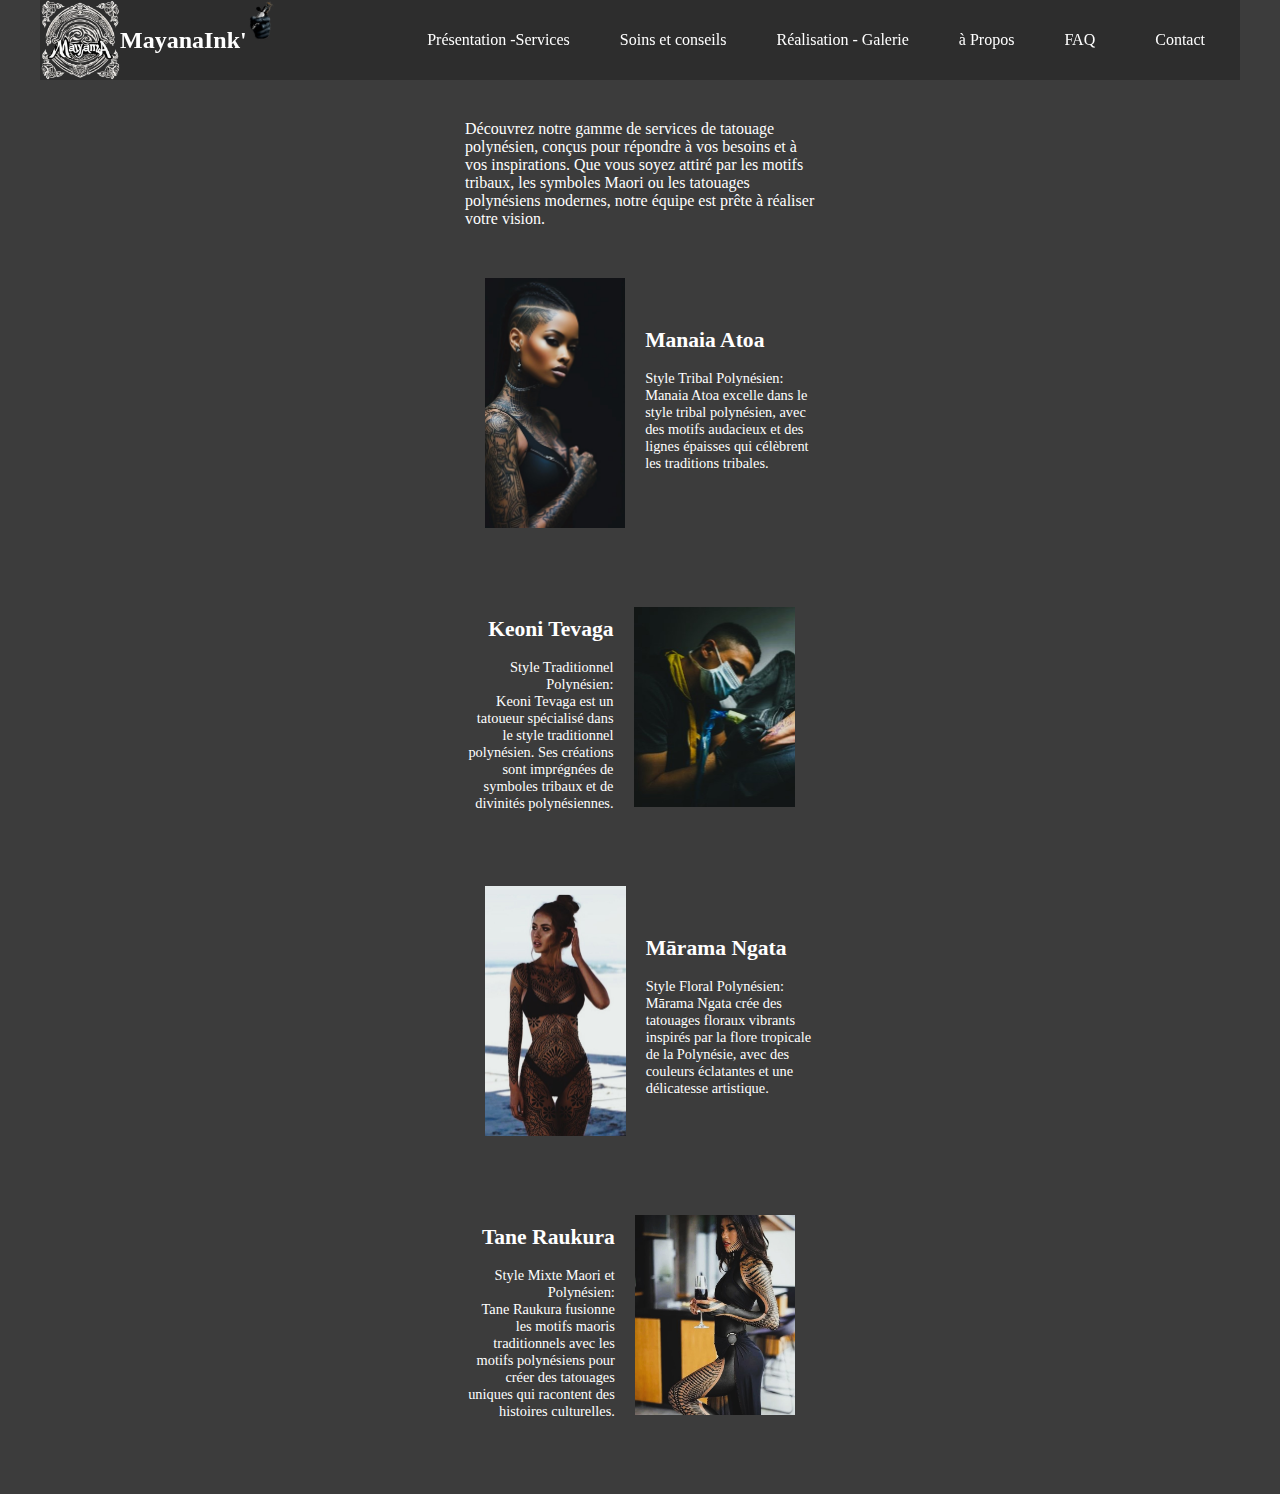
==== page1.html @ 4a6fe7b3 "commit10" ====
<!DOCTYPE html>
<html lang="en">

<head>
    <meta charset="UTF-8">
    <meta name="viewport" content="width=device-width, initial-scale=1.0">
    <link rel="stylesheet" href="./assets/css/style.css">
    <title>Services</title>
</head>

<body>
    <header>
        <div class="head-top flex limit-size">

            <figure class="flex">
                <a href="./Accueil.html"><img src="./assets/img/logo_tat1.png" alt="logo" height="80px"></a>
                <h2>MayanaInk'</h2>
                <img class=flip src="./assets/img/hand12.png" alt="hand logo" height="50px">
            </figure>

            <nav class="mainMenu">
                <ul>
                    <li><a href="./page1.html">Présentation -Services</a></li>
                    <li><a href="">Soins et conseils</a></li>
                    <li><a href="">Réalisation - Galerie</a></li>
                    <li><a href="">à Propos</a></li>
                    <li><a href="">FAQ</a></li>
                    <li class="boutton"><a href="">Contact</a></li>
                </ul>
            </nav>

            <div id="burger">
                <img src="./assets/img/burger.png" alt="logo burger">
            </div>

        </div>
    </header>

    <main class="limit-size">
        <p class="limitCont">
            Découvrez notre gamme de services de tatouage polynésien, conçus pour répondre à vos besoins et à vos
            inspirations. Que vous soyez attiré par les motifs tribaux, les symboles Maori ou les tatouages polynésiens
            modernes, notre équipe est prête à réaliser votre vision.
        </p>
        <div id="grid">
            <div id="atoa" class="flex limitCont">
                <figure><img src="./assets/img/manaia.jpg" alt="Manaia" height="250px"></figure>
                <div class="text left">
                    <h2>Manaia Atoa</h2>
                    <br>
                    <p>
                        Style Tribal Polynésien: <br>
                        Manaia Atoa excelle dans le style tribal polynésien, avec des motifs
                        audacieux et des lignes épaisses qui célèbrent les traditions tribales.
                    </p>
                </div>
            </div>


            <div id="tevaga" class="flex limitCont">
                <div class="text right">

                    <h2>Keoni Tevaga </h2>
                    <br>
                    <p>
                        Style Traditionnel Polynésien: <br>
                        Keoni Tevaga est un tatoueur spécialisé dans le style
                        traditionnel
                        polynésien. Ses créations sont imprégnées de symboles tribaux et de divinités polynésiennes.
                    </p>
                </div>
                <figure><img src="./assets/img/tevaga.jpg" alt="Tevaga" height="200px"></figure>

            </div>

            <div id="marama" class="flex limitCont">
                <figure><img src="./assets/img/marama.jpg" alt="Marama" height="250px"></figure>
                <div class="text left">
                    <h2>Mārama Ngata </h2>
                    <br>
                    <p>
                        Style Floral Polynésien: <br>
                        Mārama Ngata crée des tatouages floraux vibrants inspirés par la flore
                        tropicale de la Polynésie, avec des couleurs éclatantes et une délicatesse artistique.
                    </p>
                </div>
            </div>

            <div id="tane" class="flex limitCont">
                <div class="text right">
                    <h2>Tane Raukura</h2>
                    <br>
                    <p>
                        Style Mixte Maori et Polynésien: <br>
                        Tane Raukura fusionne les motifs maoris traditionnels avec les
                        motifs polynésiens pour créer des tatouages uniques qui racontent des histoires culturelles.
                    </p>
                </div>
                <figure><img src="./assets/img/tane.jpg" alt="Tane" height="200px"></figure>

            </div>
        </div>


    </main>


</body>

</html>
---- assets/css/style.css ----
* {
  margin: 0;
  padding: 0;
  list-style-type: none;
  text-decoration: none;
  color: white;
  @font-face {
    font-family: "korean_calligraphy";
    src: local(korean_calligraphy)
      url(../assets/font/korean_calligraphy/Korean_Calligraphy.ttf)
      format(truetype);
  }
}

h1 {
  font-size: rem;
}
body {
  background-color: #3c3c3c;
}

.flex {
  display: flex;
}

.limitCont {
    max-width: 350px;
width: 100%;
margin: 0 auto;
}

.limit-size {
  max-width: 1200px;
  width: 100%;
  margin: 0 auto;
}

.head-top > figure {
  line-height: 80px;
  .flip {
    transform: scaleX(-1);
    rotate: 30deg;
    margin-left: -20px;
    margin-top: -5px;
  }
}

header {
  backdrop-filter: blur(50px);
  width: 100%;
}

.head-top {
    
  height: 80px;
  left: 50%;
  transform: translateX(-50%);
    position: fixed;
    top : 0;
    width: 100%;
  background-color: rgba(30, 30, 30, 0.5);
  justify-content: space-between;
  z-index: 10000;
  backdrop-filter: blur(5px);
}

nav.mainMenu > ul {
  display: flex;
  height: 80px;
  line-height: 80px;
}

nav.mainMenu > ul > li a {
  margin: 0 5px;
  padding: 20px 20px;
}

nav.mainMenu li.boutton > a {
  padding: 10px 30px;
  border-radius: 25px;
  margin-top: 20px;
  height: 40px;
  line-height: 40px;
  font-family: ;
}

@media screen and (max-width: 1000px) {
  .mainMenu > ul > li > a {
    padding: 0 5px;
  }
}

#burger {
  display: none;
}

#burger img {
  height: 40px;
  margin-top: 20px;
  margin-right: 40px;
}

@media screen and (max-width: 1100px) {
  .mainMenu {
    display: none;
  }

  #burger {
    display: block;
  }

  div#banniere {
    background-size: 100%;
    h1{
    font-size:2rem;
top: ; }
  }
}

div#banniere {
    position: relative;
  text-align: center;
  background: url(../img/hand2.jpg) no-repeat top center;
  background-size: contain;
  margin: 0 auto;
  height: 250px;
  transition: all;
  h1{position: absolute;
    top: 50%;
    left: 50%;
    text-align: center;
    transform: translate(-50%, -50%);
    text-align: center;
    font-size: 3rem;
    color: white;
    z-index: 500;
  }
}

div#bienvenu {
    margin: 0 auto;
    text-align: center;
    h3{padding: 30px 0 20px;
        font-size: 1.5rem;
    }
    p{
        font-size: 0.9rem;
    padding-bottom: 20px;
}

    a{padding-bottom: 20px;}
}

.equipe {
    size: 100%;
}

#call {
    p {
        padding-left: 50px; 
    padding-top: 50px; 
margin-bottom: 100px;  }
}

#maya{
    margin-top: 50px;
    p{
        text-align: left;
        margin: 30px 15px;
    }
}

main {
    padding-top: 120px;
}

#grid {
    font-size: 0.9rem;
    padding-top: 50px;
    figure {margin: 0 20px 75px 20px; }
}

.text {margin: 10px 0;}
.right {text-align: right;}
.left {text-align: left;
margin-top: 50px;}

.client img {
    display: block;
}
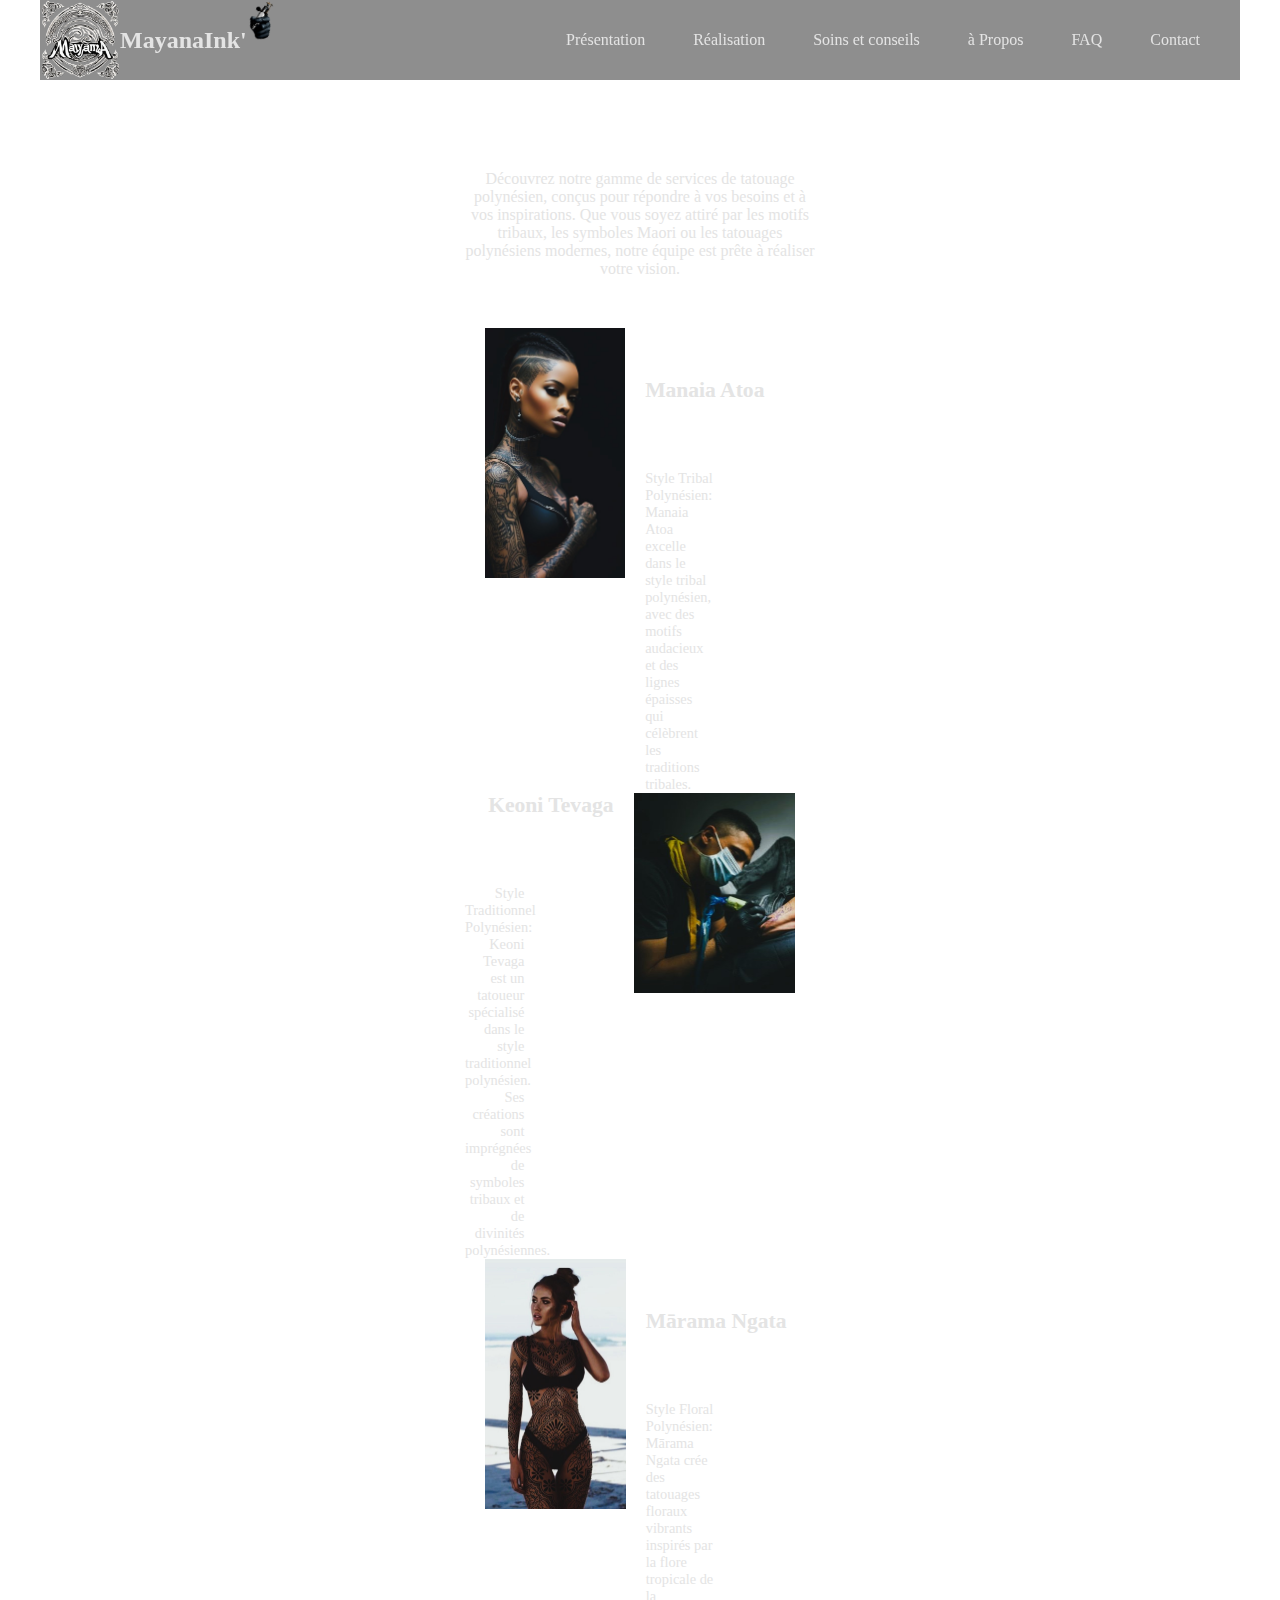
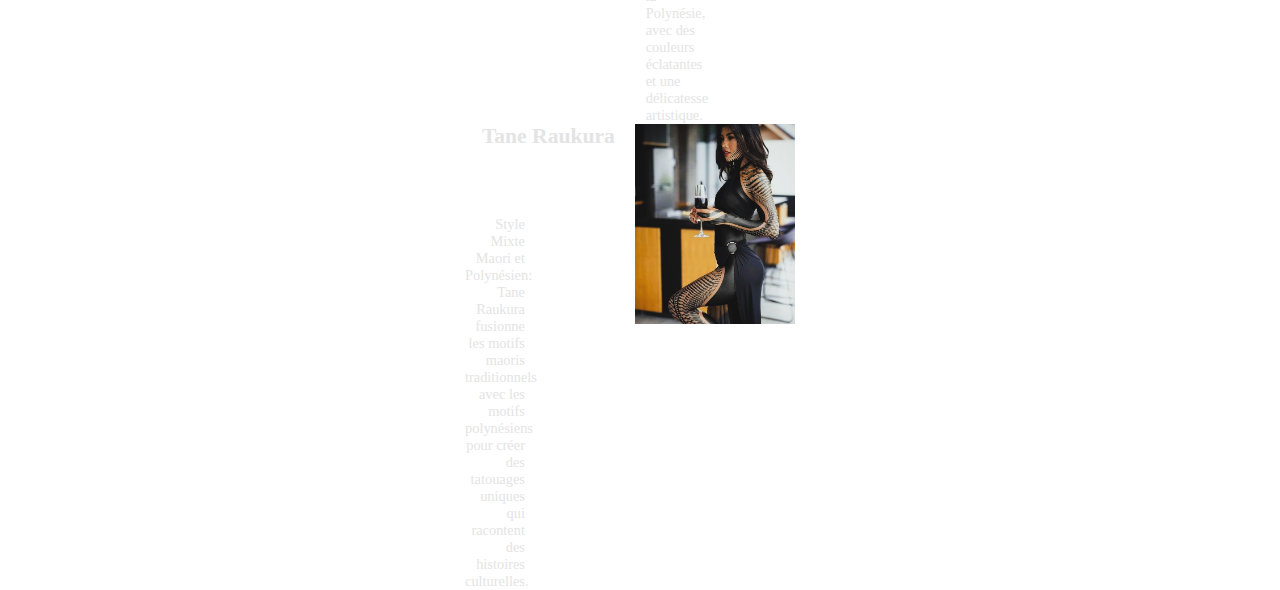
==== commit cae3db07: "commit11" ====
--- a/page1.html
+++ b/page1.html
@@ -4,13 +4,15 @@
 <head>
     <meta charset="UTF-8">
     <meta name="viewport" content="width=device-width, initial-scale=1.0">
+    <script src="./assets/js/main.js"></script>
+
     <link rel="stylesheet" href="./assets/css/style.css">
     <title>Services</title>
 </head>
 
 <body>
     <header>
-        <div class="head-top flex limit-size">
+        <nav class="head-top flex limit-size">
 
             <figure class="flex">
                 <a href="./Accueil.html"><img src="./assets/img/logo_tat1.png" alt="logo" height="80px"></a>
@@ -18,25 +20,25 @@
                 <img class=flip src="./assets/img/hand12.png" alt="hand logo" height="50px">
             </figure>
 
-            <nav class="mainMenu">
-                <ul>
-                    <li><a href="./page1.html">Présentation -Services</a></li>
-                    <li><a href="">Soins et conseils</a></li>
-                    <li><a href="">Réalisation - Galerie</a></li>
-                    <li><a href="">à Propos</a></li>
-                    <li><a href="">FAQ</a></li>
-                    <li class="boutton"><a href="">Contact</a></li>
-                </ul>
-            </nav>
+            <ul class="menu flex">
+                <li><a href="./page1.html">Présentation</a></li>
+                <li><a href="./page2.html">Réalisation</a></li>
+                <li><a href="./page3.html">Soins et conseils</a></li>
+                <li><a href="./page4.html">à Propos</a></li>
+                <li><a href="./page5.html">FAQ</a></li>
+                <li class="boutton"><a href="./page6.html">Contact</a></li>
+            </ul>
 
-            <div id="burger">
-                <img src="./assets/img/burger.png" alt="logo burger">
-            </div>
+            <button class="btn" id="btn">
+                
+            </button>
 
-        </div>
+        </nav>
+        <script src="./assets/js/tattoo.js" defer></script>
+
     </header>
 
-    <main class="limit-size">
+    <main class="limit-size equipe">
         <p class="limitCont">
             Découvrez notre gamme de services de tatouage polynésien, conçus pour répondre à vos besoins et à vos
             inspirations. Que vous soyez attiré par les motifs tribaux, les symboles Maori ou les tatouages polynésiens
--- a/assets/css/style.css
+++ b/assets/css/style.css
@@ -3,30 +3,37 @@
   padding: 0;
   list-style-type: none;
   text-decoration: none;
-  color: white;
+  color: rgb(228, 228, 228);
+
   @font-face {
     font-family: "korean_calligraphy";
-    src: local(korean_calligraphy)
-      url(../assets/font/korean_calligraphy/Korean_Calligraphy.ttf)
-      format(truetype);
+    src: local(korean_calligraphy) url(../assets/font/korean_calligraphy/Korean_Calligraphy.ttf) format(truetype);
   }
 }
 
 h1 {
   font-size: rem;
-}
+  align-items: center;
+}
+
 body {
-  background-color: #3c3c3c;
-}
-
+  overflow: hidden scroll;
+  position: relative;
+  background: url(../img/smoke-gif.gif) no-repeat fixed;
+  background-size: cover;
+
+}
+
+
+.bloc {display: block;}
 .flex {
   display: flex;
 }
 
 .limitCont {
-    max-width: 350px;
-width: 100%;
-margin: 0 auto;
+  max-width: 350px;
+  width: 100%;
+  margin: 0 auto;
 }
 
 .limit-size {
@@ -35,156 +42,275 @@
   margin: 0 auto;
 }
 
-.head-top > figure {
+.head-top>figure {
   line-height: 80px;
+
   .flip {
     transform: scaleX(-1);
     rotate: 30deg;
     margin-left: -20px;
     margin-top: -5px;
+    background: transparent;
   }
 }
 
 header {
-  backdrop-filter: blur(50px);
+  height: 200px;
+  width: auto;
+  object-position:initial;
+  max-width: 100%;
+  img.hand {
+object-position: center;
+    object-fit: cover;
+position:relative;
+max-width:100% ;
+width: 100%;
+height: 100%;
+    bottom: 0px;
+  }
+}
+
+header nav.head-top {
+  overflow:visible;
+  justify-content: space-between;
+  position: sticky;
+  position:-webkit-sticky;
+  top: 0;
+  height: 80px;
   width: 100%;
-}
-
-.head-top {
-    
-  height: 80px;
-  left: 50%;
-  transform: translateX(-50%);
-    position: fixed;
-    top : 0;
-    width: 100%;
   background-color: rgba(30, 30, 30, 0.5);
+  backdrop-filter: blur(5px);
+  z-index: 10000;
+  transform: all 0.5s;
+}
+
+nav.head-top ul.menu {
+  align-items: center;
   justify-content: space-between;
-  z-index: 10000;
-  backdrop-filter: blur(5px);
-}
-
-nav.mainMenu > ul {
-  display: flex;
-  height: 80px;
-  line-height: 80px;
-}
-
-nav.mainMenu > ul > li a {
-  margin: 0 5px;
-  padding: 20px 20px;
-}
-
-nav.mainMenu li.boutton > a {
-  padding: 10px 30px;
-  border-radius: 25px;
-  margin-top: 20px;
-  height: 40px;
-  line-height: 40px;
-  font-family: ;
+  margin-right: 20px;
+  transition: all .3s ease-in-out;
+  gap: .5rem;
+
+
+
+
+}
+
+
+nav.head-top>ul>li a {
+  transition: all .3s ease-out;
+  margin: 0 20px;
+
+}
+
+nav.head-top>ul>li a:hover {
+  color: #111;
+}
+
+nav.head-top #btn {
+  background: transparent;
+  border: hidden;
+  z-index: 55;
+  display: none;
+}
+
+nav.head-top #btn .row {
+  transition: all .3s;
+  transform-origin: center;
 }
 
 @media screen and (max-width: 1000px) {
-  .mainMenu > ul > li > a {
+  .head-top>ul>li>a {
     padding: 0 5px;
   }
-}
-
-#burger {
-  display: none;
-}
-
-#burger img {
-  height: 40px;
-  margin-top: 20px;
-  margin-right: 40px;
-}
-
-@media screen and (max-width: 1100px) {
-  .mainMenu {
-    display: none;
-  }
-
-  #burger {
+
+  nav.head-top #btn {
     display: block;
-  }
-
-  div#banniere {
-    background-size: 100%;
-    h1{
-    font-size:2rem;
-top: ; }
-  }
-}
+    margin-right: 10px;
+    transition: all .5s;
+  }
+
+  nav.head-top #btn::before {
+    content: "\2630";
+    padding: 0 20px;
+
+  }
+
+  nav.head-top ul.menu {
+    flex-direction: column;
+    position: absolute;
+    z-index: 50;
+    height: 30vh;
+    top: 80px;
+    justify-content: center;
+    width: 30vh;
+    text-align: center;
+    transition: all .5s;
+    background-color: rgba(30, 30, 30, 0.7);
+    backdrop-filter: blur(20px);
+    margin: 0
+    ;
+
+  }
+
+  nav.head-top ul.menu li {
+    padding: 3px 0;
+  }
+
+  nav.head-top ul.menu li:hover {
+    color: #111;
+    background-color: rgb(60, 60, 60, 07);
+
+
+  }
+
+  nav.head-top>ul>li a {}
+
+}
+
+header nav.head-top figure,
+li,
+button {
+  cursor: pointer;
+}
+
+
+
+
+
+
+
+
+
+
+
 
 div#banniere {
-    position: relative;
   text-align: center;
-  background: url(../img/hand2.jpg) no-repeat top center;
-  background-size: contain;
-  margin: 0 auto;
-  height: 250px;
-  transition: all;
-  h1{position: absolute;
-    top: 50%;
+  transition: all .7s;
+
+
+  h1 {
+
+    position: absolute;
+    top: 200px;
     left: 50%;
-    text-align: center;
     transform: translate(-50%, -50%);
     text-align: center;
     font-size: 3rem;
     color: white;
-    z-index: 500;
+    z-index: 10;
   }
 }
 
 div#bienvenu {
-    margin: 0 auto;
-    text-align: center;
-    h3{padding: 30px 0 20px;
-        font-size: 1.5rem;
-    }
-    p{
-        font-size: 0.9rem;
+  margin: 0 auto;
+  text-align: center;
+
+  h3 {
+    padding: 0 0 20px;
+    font-size: 1.5rem;
+  }
+
+  p {
+    font-size: 0.9rem;
     padding-bottom: 20px;
-}
-
-    a{padding-bottom: 20px;}
+  }
+
+  a {
+    padding-bottom: 20px;
+  }
 }
 
 .equipe {
-    size: 100%;
+  size: 100%;
 }
 
 #call {
-    p {
-        padding-left: 50px; 
-    padding-top: 50px; 
-margin-bottom: 100px;  }
-}
-
-#maya{
+  margin: ;
+  p {
+    padding-left: 50px;
+    padding-top: 50px;
+    margin-bottom: 100px;
+  }
+}
+
+#maya {
+  margin-top: 50px;
+
+  p {
+    text-align: left;
+    margin: 30px 15px;
+  }
+}
+
+main {
+  padding-top: 120px;
+}
+
+#grid {
+  font-size: 0.9rem;
+  padding-top: 50px;
+
+  figure {
+    margin: 0 20px 75px 20px;
+  }
+}
+
+.right {
+  text-align: right;
+}
+
+.left {
+  text-align: left;
+  margin-top: 50px;
+}
+
+.client img {
+  display: block;
+}
+
+
+
+
+.equipe {
+  margin-top: -200px;
+}
+
+
+
+
+
+/* PAGE 2 */
+
+main.equipe {
+  text-align: center;
+  p{
+    justify-content: center;
     margin-top: 50px;
-    p{
-        text-align: left;
-        margin: 30px 15px;
-    }
-}
-
-main {
-    padding-top: 120px;
-}
-
-#grid {
-    font-size: 0.9rem;
-    padding-top: 50px;
-    figure {margin: 0 20px 75px 20px; }
-}
-
-.text {margin: 10px 0;}
-.right {text-align: right;}
-.left {text-align: left;
-margin-top: 50px;}
-
-.client img {
-    display: block;
+    width: 40%;
+  }
+}
+
+main.equipe figure.image {
+  align-items: center;
+  justify-content: space-between;
+  position: relative;
+  overflow: hidden;
+  height: 300px;
+  line-height: 300px;
+}
+
+main.equipe figure.image  img {  
+  flex: 1;
+  object-fit: cover;
+  height: 200px;
+  line-height: 200px;
+  transition: transform 0.5s ease-in-out;
+}
+
+main.equipe figure.image  img:hover {
+  height: 100%vh;
+  
+  transform: scale(1.7);
 }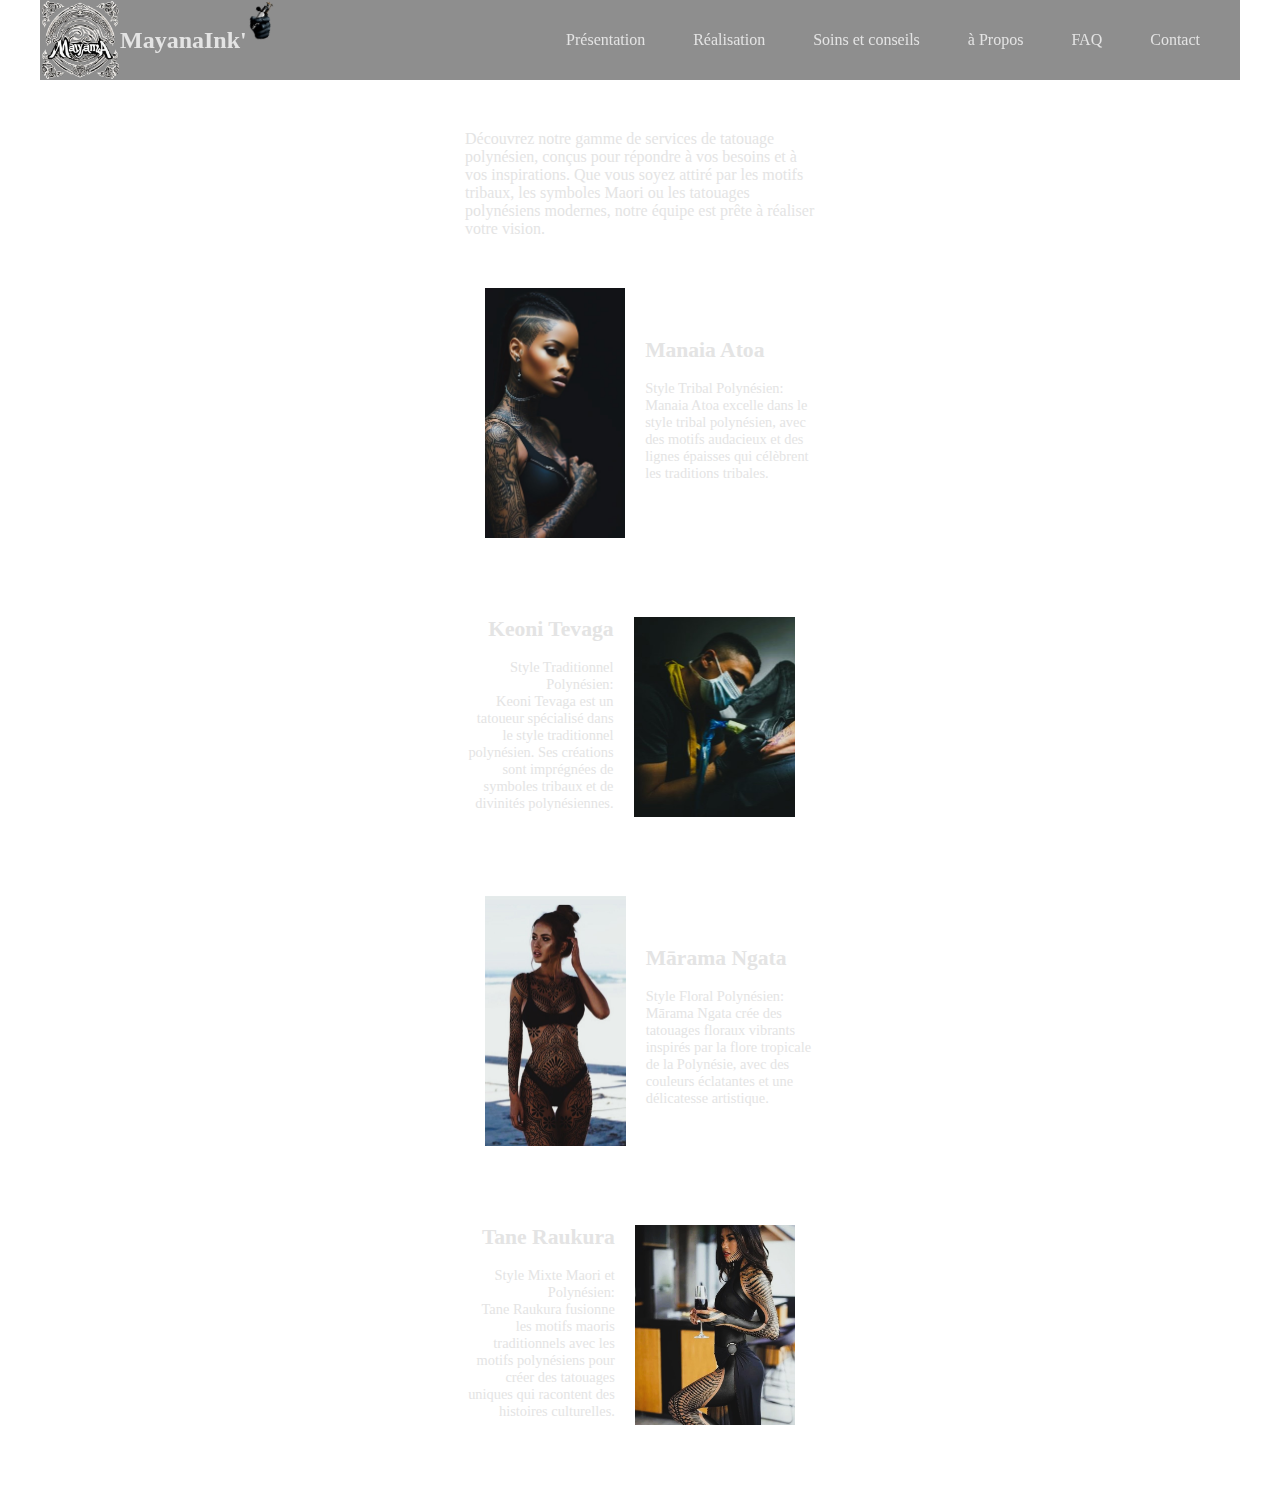
==== commit b166414c: "commit12" ====
--- a/page1.html
+++ b/page1.html
@@ -7,7 +7,7 @@
     <script src="./assets/js/main.js"></script>
 
     <link rel="stylesheet" href="./assets/css/style.css">
-    <title>Services</title>
+    <title>Présentation équipe Services</title>
 </head>
 
 <body>
@@ -38,7 +38,7 @@
 
     </header>
 
-    <main class="limit-size equipe">
+    <main class="equipe limit-size ">
         <p class="limitCont">
             Découvrez notre gamme de services de tatouage polynésien, conçus pour répondre à vos besoins et à vos
             inspirations. Que vous soyez attiré par les motifs tribaux, les symboles Maori ou les tatouages polynésiens
--- a/assets/css/style.css
+++ b/assets/css/style.css
@@ -16,18 +16,28 @@
   align-items: center;
 }
 
+.text {
+  text-align: center;
+}
+
 body {
   overflow: hidden scroll;
-  position: relative;
   background: url(../img/smoke-gif.gif) no-repeat fixed;
   background-size: cover;
 
 }
 
 
-.bloc {display: block;}
+.bloc {
+  display: block;
+}
+
 .flex {
   display: flex;
+}
+
+.marge {
+  padding: 20px 0;
 }
 
 .limitCont {
@@ -41,6 +51,8 @@
   width: 100%;
   margin: 0 auto;
 }
+
+
 
 .head-top>figure {
   line-height: 80px;
@@ -55,26 +67,26 @@
 }
 
 header {
-  height: 200px;
+  height: auto;
   width: auto;
-  object-position:initial;
+  object-position: initial;
   max-width: 100%;
+
   img.hand {
-object-position: center;
+    object-position: center;
     object-fit: cover;
-position:relative;
-max-width:100% ;
-width: 100%;
-height: 100%;
-    bottom: 0px;
+    position: relative;
+    max-width: 100%;
+    width: 100%;
+    height: 100%;
   }
 }
 
 header nav.head-top {
-  overflow:visible;
+  overflow: visible;
   justify-content: space-between;
   position: sticky;
-  position:-webkit-sticky;
+  position: -webkit-sticky;
   top: 0;
   height: 80px;
   width: 100%;
@@ -112,6 +124,7 @@
   border: hidden;
   z-index: 55;
   display: none;
+
 }
 
 nav.head-top #btn .row {
@@ -120,6 +133,11 @@
 }
 
 @media screen and (max-width: 1000px) {
+
+  nav.head-top {
+    position: -webkit-sticky;
+  }
+
   .head-top>ul>li>a {
     padding: 0 5px;
   }
@@ -133,31 +151,32 @@
   nav.head-top #btn::before {
     content: "\2630";
     padding: 0 20px;
-
   }
 
   nav.head-top ul.menu {
     flex-direction: column;
     position: absolute;
+    right: 0;
     z-index: 50;
     height: 30vh;
-    top: 80px;
+    top: 0;
+    margin: auto;
     justify-content: center;
-    width: 30vh;
+    width: 25vh;
     text-align: center;
     transition: all .5s;
     background-color: rgba(30, 30, 30, 0.7);
     backdrop-filter: blur(20px);
-    margin: 0
-    ;
+    padding-top: 80px;
+
 
   }
 
   nav.head-top ul.menu li {
-    padding: 3px 0;
-  }
-
-  nav.head-top ul.menu li:hover {
+    padding: 5px 0;
+  }
+
+  nav.head-top ul.menu a:hover {
     color: #111;
     background-color: rgb(60, 60, 60, 07);
 
@@ -222,12 +241,40 @@
   }
 }
 
-.equipe {
-  size: 100%;
-}
+#maya {
+  margin-top: 50px;
+
+  p {
+    text-align: left;
+    margin: 30px 15px;
+  }
+}
+
+
+
+
+/*  PAGE 1    */
+
+
+
+
+main.equipe {
+  margin-top: 50px
+}
+
+#grid {
+  font-size: 0.9rem;
+  padding-top: 50px;
+
+  figure {
+    margin: 0 20px 75px 20px;
+  }
+}
+
 
 #call {
   margin: ;
+
   p {
     padding-left: 50px;
     padding-top: 50px;
@@ -235,27 +282,9 @@
   }
 }
 
-#maya {
-  margin-top: 50px;
-
-  p {
-    text-align: left;
-    margin: 30px 15px;
-  }
-}
-
-main {
-  padding-top: 120px;
-}
-
-#grid {
-  font-size: 0.9rem;
-  padding-top: 50px;
-
-  figure {
-    margin: 0 20px 75px 20px;
-  }
-}
+
+main {}
+
 
 .right {
   text-align: right;
@@ -273,9 +302,7 @@
 
 
 
-.equipe {
-  margin-top: -200px;
-}
+.equipe {}
 
 
 
@@ -283,16 +310,15 @@
 
 /* PAGE 2 */
 
-main.equipe {
-  text-align: center;
-  p{
+main.equipe2 {
+  text-align: center;
+
+  p {
     justify-content: center;
-    margin-top: 50px;
-    width: 40%;
-  }
-}
-
-main.equipe figure.image {
+  }
+}
+
+main.equipe2 figure.image {
   align-items: center;
   justify-content: space-between;
   position: relative;
@@ -301,7 +327,7 @@
   line-height: 300px;
 }
 
-main.equipe figure.image  img {  
+main.equipe2 figure.image img {
   flex: 1;
   object-fit: cover;
   height: 200px;
@@ -309,8 +335,105 @@
   transition: transform 0.5s ease-in-out;
 }
 
-main.equipe figure.image  img:hover {
+main.equipe2 figure.image img:hover {
   height: 100%vh;
-  
+
   transform: scale(1.7);
-}+}
+
+
+
+/*  PAGE 3  */
+
+
+main#conseil {
+  text-align: center;
+
+  p {
+    text-align: justify;
+    max-width: 80%;
+    margin: 0 auto;
+    justify-content:
+  }
+
+  figure {}
+}
+
+main#conseil>figure {
+  max-width: ;
+
+}
+
+
+
+/*  PAGE 4  */
+
+
+main#propos {
+  text-align: center;
+
+  p {
+    text-align: justify;
+    max-width: 80%;
+    margin: 0 auto;
+    justify-content:
+  }
+
+
+  /*  PAGE 5  */
+
+
+  main#faq {
+    text-align: center;
+    align-items: center;
+
+    p {
+      align-items: center;
+      text-align: center;
+      max-width: 80%;
+      margin: 0 auto;
+    }
+
+    .mask {
+      margin: 0 auto;
+    }
+
+  }
+
+
+
+
+  /*  PAGE 6  */
+
+
+  main#contact {
+    text-align: center;
+    align-items: center;
+
+    p {
+      align-items: center;
+      text-align: center;
+      max-width: 80%;
+      margin: 0 auto;
+    }
+    .submit{
+      padding: 30px ;
+    }
+    form.formulaire {
+      color: #3c3c3c;
+      padding: 30px 10px;
+      display: flex;
+      flex-direction: column;
+      justify-content: space-between;
+    }
+    figure {
+      position: relative;
+    }
+    .formu {
+position: absolute;
+    }
+  }
+
+  main#contact form.form {
+    
+  };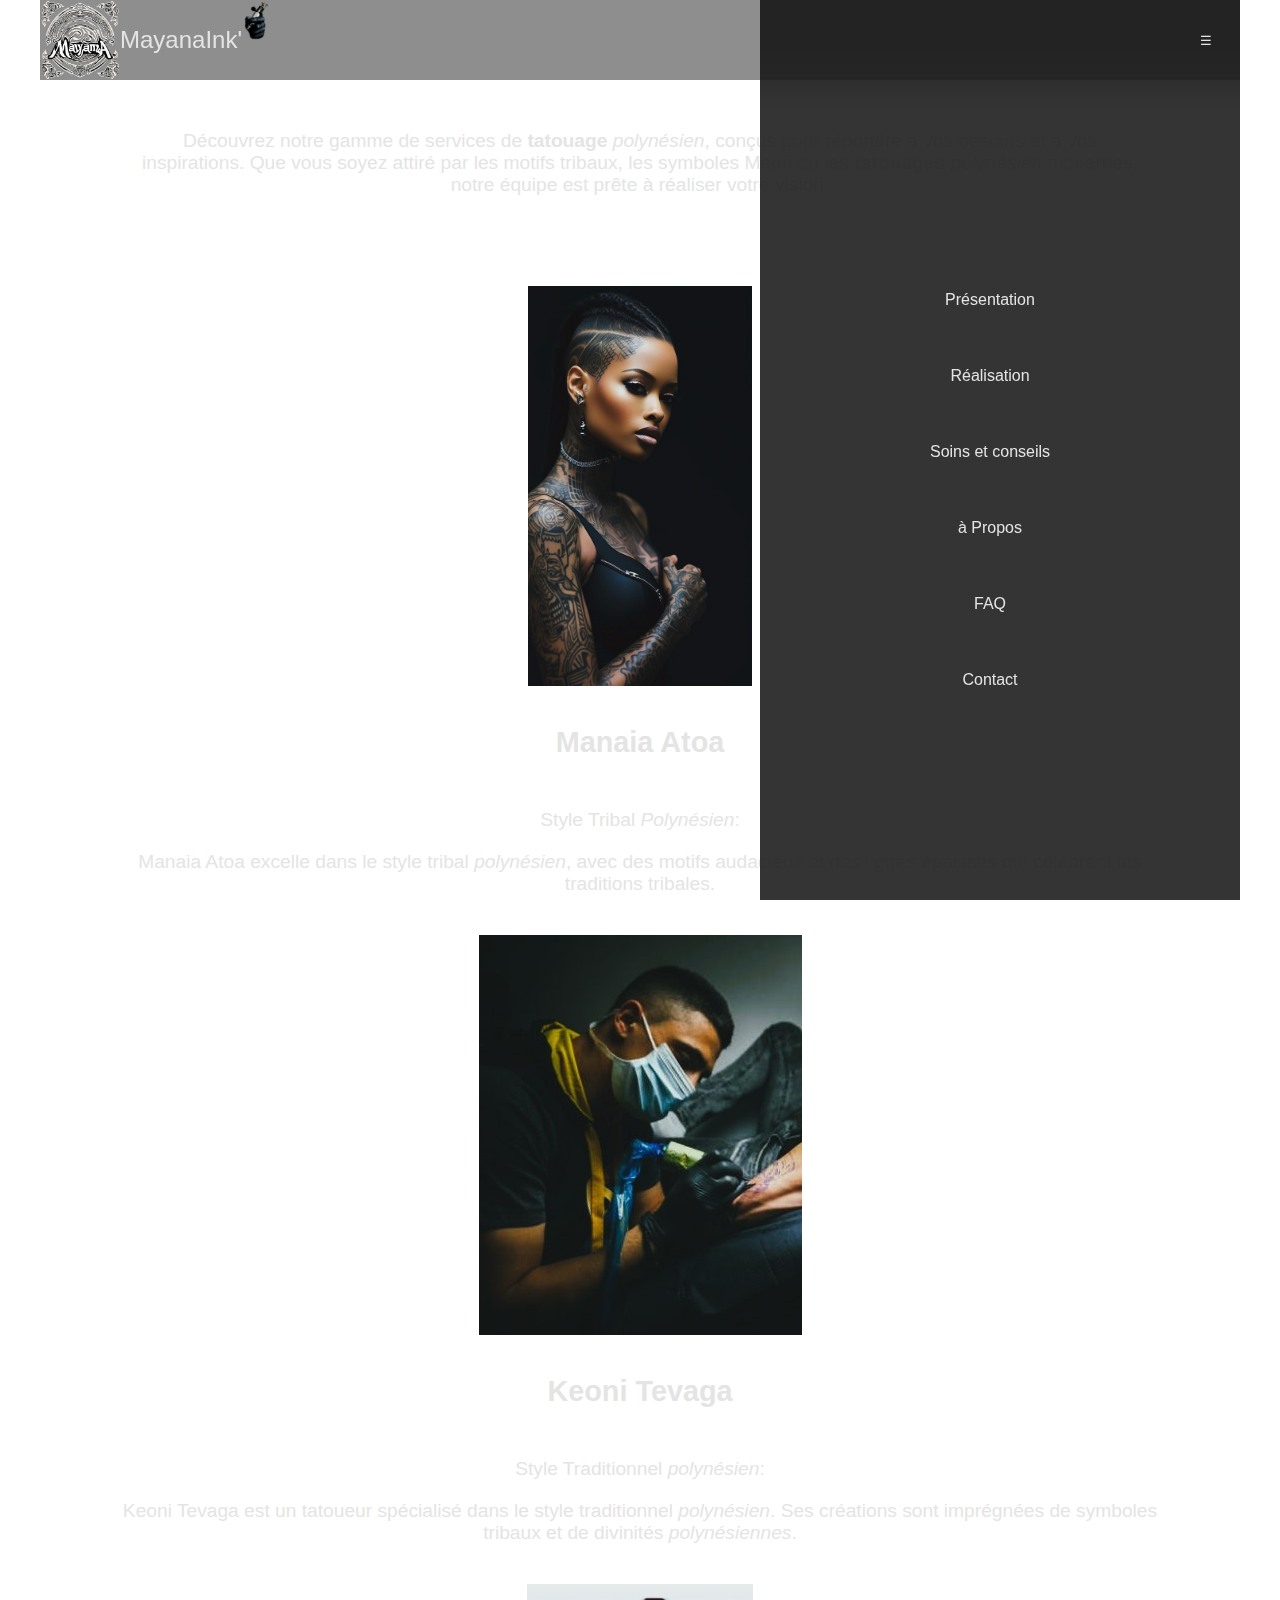
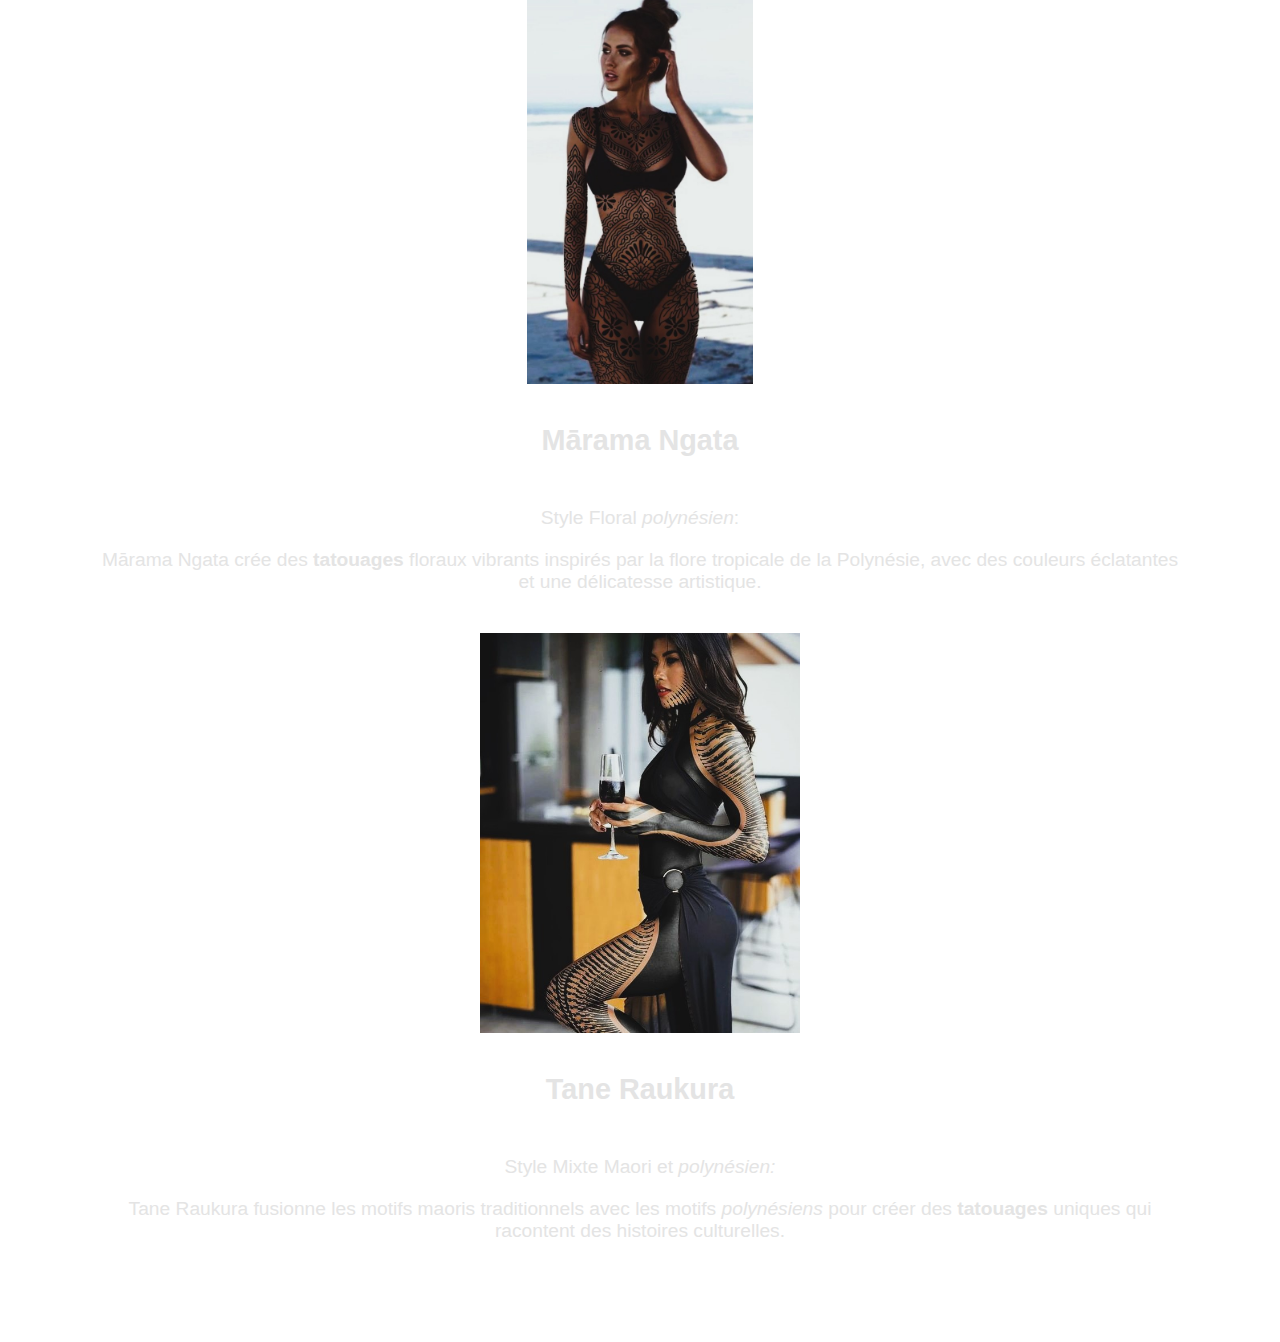
==== commit 5bebe202: "commit12" ====
--- a/page1.html
+++ b/page1.html
@@ -20,17 +20,19 @@
                 <img class=flip src="./assets/img/hand12.png" alt="hand logo" height="50px">
             </figure>
 
-            <ul class="menu flex">
-                <li><a href="./page1.html">Présentation</a></li>
-                <li><a href="./page2.html">Réalisation</a></li>
-                <li><a href="./page3.html">Soins et conseils</a></li>
-                <li><a href="./page4.html">à Propos</a></li>
-                <li><a href="./page5.html">FAQ</a></li>
-                <li class="boutton"><a href="./page6.html">Contact</a></li>
-            </ul>
+            <div class="navLinks flex">
+                <ul class="menu flex">
+                    <li><a href="./page1.html">Présentation</a></li>
+                    <li><a href="./page2.html">Réalisation</a></li>
+                    <li><a href="./page3.html">Soins et conseils</a></li>
+                    <li><a href="./page4.html">à Propos</a></li>
+                    <li><a href="./page5.html">FAQ</a></li>
+                    <li class="boutton"><a href="./page6.html">Contact</a></li>
+                </ul>
+            </div>
 
             <button class="btn" id="btn">
-                
+
             </button>
 
         </nav>
@@ -39,66 +41,70 @@
     </header>
 
     <main class="equipe limit-size ">
-        <p class="limitCont">
-            Découvrez notre gamme de services de tatouage polynésien, conçus pour répondre à vos besoins et à vos
-            inspirations. Que vous soyez attiré par les motifs tribaux, les symboles Maori ou les tatouages polynésiens
+        <p>
+            Découvrez notre gamme de services de <strong>tatouage</strong> <em>polynésien</em>, conçus pour répondre à
+            vos besoins et à vos
+            inspirations. Que vous soyez attiré par les motifs tribaux, les symboles Maori ou les
+            <strong>tatouages</strong> <em>polynésien</em>
             modernes, notre équipe est prête à réaliser votre vision.
         </p>
         <div id="grid">
-            <div id="atoa" class="flex limitCont">
-                <figure><img src="./assets/img/manaia.jpg" alt="Manaia" height="250px"></figure>
-                <div class="text left">
-                    <h2>Manaia Atoa</h2>
-                    <br>
+            <div id="atoa" class="flex">
+                <figure><img src="./assets/img/manaia.jpg" alt="Manaia" height="100%"></figure>
+                <div class="text">
+                    <h2><strong>Manaia Atoa</strong></h2>
+
                     <p>
-                        Style Tribal Polynésien: <br>
-                        Manaia Atoa excelle dans le style tribal polynésien, avec des motifs
-                        audacieux et des lignes épaisses qui célèbrent les traditions tribales.
+                    <h4>Style Tribal <em>Polynésien</em>: </h4>
+                    Manaia Atoa excelle dans le style tribal <em>polynésien</em>, avec des motifs
+                    audacieux et des lignes épaisses qui célèbrent les traditions tribales.
                     </p>
                 </div>
             </div>
 
 
-            <div id="tevaga" class="flex limitCont">
-                <div class="text right">
+            <div id="tevaga" class="flex">
+                <div class="text">
 
-                    <h2>Keoni Tevaga </h2>
-                    <br>
+                    <h2><strong>Keoni Tevaga</strong></h2>
+
                     <p>
-                        Style Traditionnel Polynésien: <br>
-                        Keoni Tevaga est un tatoueur spécialisé dans le style
-                        traditionnel
-                        polynésien. Ses créations sont imprégnées de symboles tribaux et de divinités polynésiennes.
+                    <h4>Style Traditionnel <em>polynésien</em>:</h4>
+                    Keoni Tevaga est un tatoueur spécialisé dans le style
+                    traditionnel
+                    <em>polynésien</em>. Ses créations sont imprégnées de symboles tribaux et de divinités
+                    <em>polynésiennes</em>.
                     </p>
                 </div>
-                <figure><img src="./assets/img/tevaga.jpg" alt="Tevaga" height="200px"></figure>
+                <figure><img src="./assets/img/tevaga.jpg" alt="Tevaga" height="100%"></figure>
 
             </div>
 
-            <div id="marama" class="flex limitCont">
-                <figure><img src="./assets/img/marama.jpg" alt="Marama" height="250px"></figure>
-                <div class="text left">
-                    <h2>Mārama Ngata </h2>
-                    <br>
+            <div id="marama" class="flex">
+                <figure><img src="./assets/img/marama.jpg" alt="Marama" height="100%"></figure>
+                <div class="text">
+                    <h2><strong>Mārama Ngata</strong></h2>
+
                     <p>
-                        Style Floral Polynésien: <br>
-                        Mārama Ngata crée des tatouages floraux vibrants inspirés par la flore
-                        tropicale de la Polynésie, avec des couleurs éclatantes et une délicatesse artistique.
+                    <h4>Style Floral <em>polynésien</em>:</h4>
+                    Mārama Ngata crée des <strong>tatouages</strong> floraux vibrants inspirés par la flore
+                    tropicale de la Polynésie, avec des couleurs éclatantes et une délicatesse artistique.
                     </p>
                 </div>
             </div>
 
-            <div id="tane" class="flex limitCont">
-                <div class="text right">
-                    <h2>Tane Raukura</h2>
-                    <br>
+            <div id="tane" class="flex">
+                <div class="text">
+                    <h2><strong>Tane Raukura</strong></h2>
+
                     <p>
-                        Style Mixte Maori et Polynésien: <br>
-                        Tane Raukura fusionne les motifs maoris traditionnels avec les
-                        motifs polynésiens pour créer des tatouages uniques qui racontent des histoires culturelles.
+                    <h4>Style Mixte Maori et <em>polynésien:</em></h4>
+                    Tane Raukura fusionne les motifs maoris traditionnels avec les
+                    motifs <em>polynésiens</em> pour créer des <strong>tatouages</strong> uniques qui racontent des
+                    histoires culturelles.
                     </p>
                 </div>
-                <figure><img src="./assets/img/tane.jpg" alt="Tane" height="200px"></figure>
+                <figure><img src="./assets/img/tane.jpg" alt="Tane" height="100%"></figure>
 
             </div>
         </div>
--- a/assets/css/style.css
+++ b/assets/css/style.css
@@ -4,16 +4,14 @@
   list-style-type: none;
   text-decoration: none;
   color: rgb(228, 228, 228);
-
-  @font-face {
-    font-family: "korean_calligraphy";
-    src: local(korean_calligraphy) url(../assets/font/korean_calligraphy/Korean_Calligraphy.ttf) format(truetype);
-  }
-}
-
-h1 {
-  font-size: rem;
-  align-items: center;
+  font-weight: 100;
+
+
+  font-family: 'Segoe UI', Tahoma, Geneva, Verdana, sans-serif
+}
+
+strong {
+  font-weight: 700;
 }
 
 .text {
@@ -21,7 +19,7 @@
 }
 
 body {
-  overflow: hidden scroll;
+  overflow: auto;
   background: url(../img/smoke-gif.gif) no-repeat fixed;
   background-size: cover;
 
@@ -53,18 +51,7 @@
 }
 
 
-
-.head-top>figure {
-  line-height: 80px;
-
-  .flip {
-    transform: scaleX(-1);
-    rotate: 30deg;
-    margin-left: -20px;
-    margin-top: -5px;
-    background: transparent;
-  }
-}
+/*--      PAGE    ACCUEIL       --*/
 
 header {
   height: auto;
@@ -72,237 +59,267 @@
   object-position: initial;
   max-width: 100%;
 
+
+
+  nav.head-top {
+    justify-content: space-between;
+    position: sticky;
+    position: -webkit-sticky;
+    top: 0;
+    height: 80px;
+    width: 100%;
+    background-color: rgba(30, 30, 30, 0.5);
+    backdrop-filter: blur(5px);
+    z-index: 10000;
+    transform: all 0.5s;
+
+    figure {
+      line-height: 80px;
+
+      .flip {
+        transform: scaleX(-1);
+        rotate: 30deg;
+        margin-left: -20px;
+        margin-top: -5px;
+        background: transparent;
+      }
+    }
+
+    figure,
+    li,
+    button {
+      cursor: pointer;
+    }
+
+    ul.menu {
+      align-items: center;
+      justify-content: space-between;
+      margin-right: 20px;
+      transition: all .3s ease-in-out;
+      gap: .5rem;
+    }
+
+    ul>li a {
+      font-weight: 400;
+      transition: all .3s ease-out;
+      margin: 0 20px;
+
+      a:hover {
+        color: #111;
+      }
+    }
+
+    #btn {
+      background: transparent;
+      border: hidden;
+      z-index: 55;
+      display: none;
+      width: 50px;
+
+
+      .row {
+        transition: all .3s;
+        transform-origin: center;
+      }
+    }
+  }
+
   img.hand {
-    object-position: center;
+    object-position: bottom;
     object-fit: cover;
     position: relative;
     max-width: 100%;
     width: 100%;
     height: 100%;
   }
-}
-
-header nav.head-top {
-  overflow: visible;
-  justify-content: space-between;
-  position: sticky;
-  position: -webkit-sticky;
-  top: 0;
-  height: 80px;
-  width: 100%;
-  background-color: rgba(30, 30, 30, 0.5);
-  backdrop-filter: blur(5px);
-  z-index: 10000;
-  transform: all 0.5s;
-}
-
-nav.head-top ul.menu {
-  align-items: center;
-  justify-content: space-between;
-  margin-right: 20px;
-  transition: all .3s ease-in-out;
-  gap: .5rem;
-
-
-
-
-}
-
-
-nav.head-top>ul>li a {
-  transition: all .3s ease-out;
-  margin: 0 20px;
-
-}
-
-nav.head-top>ul>li a:hover {
-  color: #111;
-}
-
-nav.head-top #btn {
-  background: transparent;
-  border: hidden;
-  z-index: 55;
-  display: none;
-
-}
-
-nav.head-top #btn .row {
-  transition: all .3s;
-  transform-origin: center;
-}
-
-@media screen and (max-width: 1000px) {
-
-  nav.head-top {
-    position: -webkit-sticky;
-  }
-
-  .head-top>ul>li>a {
-    padding: 0 5px;
-  }
-
-  nav.head-top #btn {
-    display: block;
-    margin-right: 10px;
-    transition: all .5s;
-  }
-
-  nav.head-top #btn::before {
-    content: "\2630";
-    padding: 0 20px;
-  }
-
-  nav.head-top ul.menu {
-    flex-direction: column;
-    position: absolute;
-    right: 0;
-    z-index: 50;
-    height: 30vh;
-    top: 0;
-    margin: auto;
-    justify-content: center;
-    width: 25vh;
+
+  div#banniere {
     text-align: center;
-    transition: all .5s;
-    background-color: rgba(30, 30, 30, 0.7);
-    backdrop-filter: blur(20px);
-    padding-top: 80px;
-
-
-  }
-
-  nav.head-top ul.menu li {
-    padding: 5px 0;
-  }
-
-  nav.head-top ul.menu a:hover {
-    color: #111;
-    background-color: rgb(60, 60, 60, 07);
-
-
-  }
-
-  nav.head-top>ul>li a {}
-
-}
-
-header nav.head-top figure,
-li,
-button {
-  cursor: pointer;
-}
-
-
-
-
-
-
-
-
-
-
-
-
-div#banniere {
-  text-align: center;
-  transition: all .7s;
-
-
-  h1 {
-
-    position: absolute;
-    top: 200px;
-    left: 50%;
-    transform: translate(-50%, -50%);
-    text-align: center;
-    font-size: 3rem;
-    color: white;
-    z-index: 10;
-  }
-}
-
-div#bienvenu {
+    transition: all .7s;
+
+    h1 {
+      position: absolute;
+      bottom: 20px;
+      left: 50%;
+      transform: translate(-50%, -50%);
+      text-align: center;
+      font-size: 10rem;
+      font-weight: 500;
+      color: white;
+      z-index: 10;
+    }
+  }
+}
+
+main div#bienvenu {
   margin: 0 auto;
   text-align: center;
 
   h3 {
-    padding: 0 0 20px;
-    font-size: 1.5rem;
-  }
+    padding: 50px 0 20px;
+    font-size: 4rem;
+    padding-bottom: 50px;
+    font-weight: 500;
+  }
+
+
 
   p {
-    font-size: 0.9rem;
-    padding-bottom: 20px;
+    font-size: 1.7rem;
+    padding-bottom: 100px;
   }
 
   a {
     padding-bottom: 20px;
   }
-}
-
-#maya {
+
+  div#call {
+    margin: ;
+    align-items: center;
+    justify-content: center;
+    margin-bottom: 50px;
+
+    >img {
+      max-width: 700px;
+      margin-right: 50px;
+    }
+
+    .call {
+      width: 50%;
+      align-items: center;
+      flex-direction: column;
+
+      img {
+        max-width: 50px;
+      }
+
+      p:last-child {
+        padding: 0;
+      }
+    }
+
+
+    p {
+      align-items: center;
+      font-weight: 300;
+      flex-direction: column;
+
+    }
+  }
+
+  #maya {
+    justify-content: center;
+    margin-bottom: 100px;
+    align-items: center;
+
+    img {
+      align-items: center;
+      width: 250px;
+    }
+
+    p {
+      width: 30%;
+      text-align: center;
+      align-items: center;
+      margin: 30px 15px;
+      padding-bottom: 0;
+    }
+  }
+}
+
+
+
+
+
+
+/*  PAGE 1    */
+
+
+
+
+main.equipe {
   margin-top: 50px;
 
-  p {
+  >p {
+    font-size: 2.2rem;
+    font-weight: 400;
+    text-align: center;
+    width: 75%;
+    margin: 0 auto;
+  }
+
+  #grid {
+    margin: 0 auto;
+    width: 80%;
+    font-size: 2rem;
+    padding-top: 50px;
+    padding-bottom: 100px;
+
+    h2 {
+      margin-bottom: 50px;
+    }
+
+    h4 {
+      margin-bottom: 20px;
+    }
+
+    figure {
+      height: 500px;
+      margin: 40px;
+    }
+
+    #atoa {
+
+      .text {
+        text-align: left;
+      }
+
+      align-items: center;
+    }
+
+    #tevaga {
+      .text {
+        text-align: right;
+      }
+
+      align-items: center;
+    }
+
+    #marama {
+      .text {
+        text-align: left;
+      }
+
+      align-items: center;
+    }
+
+    #tane {
+      .text {
+        text-align: right;
+      }
+
+      align-items: center;
+    }
+  }
+
+  main {}
+
+
+  .right {
+    text-align: right;
+  }
+
+  .left {
     text-align: left;
-    margin: 30px 15px;
-  }
-}
-
-
-
-
-/*  PAGE 1    */
-
-
-
-
-main.equipe {
-  margin-top: 50px
-}
-
-#grid {
-  font-size: 0.9rem;
-  padding-top: 50px;
-
-  figure {
-    margin: 0 20px 75px 20px;
-  }
-}
-
-
-#call {
-  margin: ;
-
-  p {
-    padding-left: 50px;
-    padding-top: 50px;
-    margin-bottom: 100px;
-  }
-}
-
-
-main {}
-
-
-.right {
-  text-align: right;
-}
-
-.left {
-  text-align: left;
-  margin-top: 50px;
-}
-
-.client img {
-  display: block;
-}
-
-
-
-
-.equipe {}
+  }
+}
+
+
+
+
+
+
+
 
 
 
@@ -312,34 +329,40 @@
 
 main.equipe2 {
   text-align: center;
+  
 
   p {
+    font-size: 1.5rem;
     justify-content: center;
   }
-}
-
-main.equipe2 figure.image {
-  align-items: center;
-  justify-content: space-between;
-  position: relative;
-  overflow: hidden;
-  height: 300px;
-  line-height: 300px;
-}
-
-main.equipe2 figure.image img {
-  flex: 1;
-  object-fit: cover;
-  height: 200px;
-  line-height: 200px;
-  transition: transform 0.5s ease-in-out;
-}
-
-main.equipe2 figure.image img:hover {
-  height: 100%vh;
-
-  transform: scale(1.7);
-}
+
+  figure.image {
+    align-items: center;
+    justify-content: space-between;
+    position: relative;
+    overflow: hidden;
+    height: auto;
+    line-height: 300px;
+
+    img {
+      margin: 100px 0;
+      align-items: center; 
+    flex: 1;
+    object-fit: cover;
+    height: 300px;
+    transition: transform 0.8s ease-in-out;
+  }
+  }
+
+  
+  figure.image img:hover {
+    height: 100%vh;
+
+    transform: scale(1.7);
+  }
+}
+
+
 
 
 
@@ -378,62 +401,552 @@
     margin: 0 auto;
     justify-content:
   }
-
-
-  /*  PAGE 5  */
-
-
-  main#faq {
+}
+
+
+/*  PAGE 5  */
+
+
+main#faq {
+  text-align: center;
+  align-items: center;
+
+  p {
+    align-items: center;
     text-align: center;
+    max-width: 80%;
+    margin: 0 auto;
+  }
+
+  .mask {
+    margin: 0 auto;
+  }
+
+}
+
+
+
+
+/*--  PAGE 6  --*/
+
+
+main#contact {
+  text-align: center;
+  align-items: center;
+
+
+  p {
+    font-size: 1.7rem;
     align-items: center;
+    text-align: center;
+    max-width: 80%;
+    margin: 0 auto;
+  }
+
+  .submit {
+    padding: 30px;
+  }
+
+  form.formulaire {
+    color: #3c3c3c;
+    padding: 30px 10px;
+    display: flex;
+    flex-direction: column;
+    justify-content: space-between;
+  }
+
+  figure {
+    height: auto;
+    width: 900px;
+    overflow: hidden;
+    margin-right: 20px;
+
+    img {
+      object-fit: cover;
+      object-position: left;
+      max-width: 100%;
+      max-height: 100%;
+      border-radius: 20px;
+      width: 100%;
+      height: 100%;
+    }
+
+  }
+
+
+
+  section.contact {
+    position: relative;
+    overflow: hidden;
+    height: auto;
+
+  }
+
+  section.contact .container {
+    border-radius: 20px;
+
+    font-size: 1.3rem;
+    padding: 60px 10px;
+    width: auto;
+    margin: 0 auto;
+    display: flex;
+    flex-direction: column;
+    justify-content: space-between;
+    align-items: center;
+    background-color: rgba(255, 255, 255, 0.1);
+    backdrop-filter: blur(20px);
+    box-sizing: border-box;
 
     p {
-      align-items: center;
+      font-size: 1.3rem;
+    }
+  }
+
+
+  div.container form.form {
+    flex-wrap: wrap;
+    justify-content: space-between;
+    max-width: 600px;
+  }
+
+  div.container form.form input {
+    width: 45%;
+  }
+
+  small {
+    color: white;
+    line-height: 20px;
+  }
+
+  div.container form.form input:hover,
+  div.container form.form textarea:hover {
+    border-bottom: 2px solid #000000;
+    color: #111;
+  }
+
+  div.container form.form>textarea {
+    width: 100%;
+    resize: none;
+    height: 100px;
+    margin-bottom: 60px;
+
+  }
+
+  div.container form.form textarea::placeholder,
+  div.container form.form input::placeholder {
+    color: rgb(255, 255, 255, .7);
+
+  }
+
+  div.container form.form input,
+  div.container form.form textarea,
+  div.container form.form input::placeholder {
+    color: rgb(255, 255, 255, .7);
+
+    background-color: transparent;
+    margin-bottom: 40px;
+    box-sizing: border-box;
+    border: none;
+    outline: none;
+    border-bottom: solid 2px white;
+    transition: all .5s;
+    padding: 10px 0;
+    cursor: auto;
+  }
+
+  div.container form.form button {
+    width: 10vh;
+    height: 3vh;
+    border-radius: 10px;
+    border: none;
+    background-color: #3c3c3c;
+    color: white;
+    font-weight: bold;
+    outline: none;
+    margin: 30px auto 0px;
+    transition: all .3s;
+
+  }
+
+  div.container form.form button:hover {
+    color: white;
+    transform: translateY(-5px);
+    box-shadow: white 0 0 10px;
+  }
+
+  div.text {
+    p {
+      margin-bottom: 20px;
+    }
+
+    a {
+      font-size: 1.4rem;
+    }
+  }
+}
+
+
+
+
+/*--      MAIN  ACCUEIL     --*/
+
+
+main div#bienvenu {
+  margin: 0 auto;
+  text-align: center;
+  justify-content: center;
+  align-items: center;
+
+  .equipe {
+    width: 400px;
+  }
+
+  h3 {
+    padding: 50px 0 20px;
+    font-size: 2rem;
+    padding-bottom: 50px;
+    font-weight: 500;
+
+  }
+
+  p {
+    margin: 0 auto;
+    font-size: 1.3rem;
+    padding-bottom: 100px;
+    max-width: 85%;
+    text-align: center;
+    justify-content: center;
+  }
+
+  a {
+    padding-bottom: 20px;
+  }
+
+  div#call {
+    width: 90%;
+    margin: 0 auto;
+    align-items: center;
+    justify-content: center;
+    margin-bottom: 50px;
+
+    >img {
+      max-width: 200px;
+    }
+
+    .call {
+      width: 30%;
+      align-items: center;
+      flex-direction: column;
+
+      p {
+        padding-bottom: 30px;
+      }
+
+      img {
+        max-width: 30px;
+      }
+
+      p:last-child {
+        padding: 0;
+      }
+    }
+
+
+    p {
+      align-items: center;
+      font-weight: 300;
+      flex-direction: column;
+
+    }
+  }
+
+  #maya {
+    flex-direction: column;
+    justify-content: center;
+    margin-bottom: 100px;
+    align-items: center;
+
+    img {
+      align-items: center;
+      width: 250px;
+    }
+
+    p {
+      width: 80%;
       text-align: center;
-      max-width: 80%;
+      align-items: center;
+      margin: 30px 15px;
+      padding-bottom: 0;
+    }
+  }
+
+
+}
+
+
+
+
+
+
+
+/*--      MEDIA  QUERY       --*/
+
+
+@media screen and (max-width: 1350px) {
+
+
+  /*--      PAGE    ACCUEIL       --*/
+
+  header {
+    height: auto;
+    width: auto;
+    object-position: initial;
+    max-width: 100%;
+
+
+
+    nav.head-top {
+      justify-content: space-between;
+      position: sticky;
+      position: -webkit-sticky;
+      top: 0;
+      height: 80px;
+      width: 100%;
+      background-color: rgba(30, 30, 30, 0.5);
+      backdrop-filter: blur(5px);
+      z-index: 10000;
+      transform: all 0.5s;
+
+      figure {
+        line-height: 80px;
+
+        .flip {
+          transform: scaleX(-1);
+          rotate: 30deg;
+          margin-left: -20px;
+          margin-top: -5px;
+          background: transparent;
+        }
+      }
+
+      figure,
+      li,
+      button {
+        cursor: pointer;
+      }
+
+      ul.menu {
+        align-items: center;
+        justify-content: space-between;
+        margin-right: 20px;
+        transition: all .3s ease-in-out;
+        gap: .5rem;
+      }
+
+      ul>li a {
+        font-weight: 400;
+        transition: all .3s ease-out;
+        margin: 0 20px;
+
+        a:hover {
+          color: #111;
+        }
+      }
+
+      ul>li>a {
+        padding: 0 5px;
+      }
+
+      #btn {
+        display: block;
+        margin-right: 10px;
+        transition: all .5s;
+
+        .row {
+          transition: all .3s;
+          transform-origin: center;
+        }
+      }
+
+      #btn::before {
+        content: "\2630";
+        padding: 0 20px;
+      }
+
+
+      div.navLinks {
+        position: absolute;
+        right: 0;
+        z-index: 50;
+        background-color: rgba(30, 30, 30, 0.9);
+        backdrop-filter: blur(20px);
+        justify-content: center;
+        align-items: center;
+        width: 40%;
+        height: 100vh;
+        transition: all .5s ease-in-out;
+
+      }
+
+      div.navLinks.burgermenu {
+        right: 0;
+      }
+
+      div.navLinks ul.menu {
+        flex-direction: column;
+
+        top: 0;
+        text-align: center;
+        transition: all .5s;
+        padding-top: 80px;
+
+
+      }
+
+
+      div.navLinks ul.menu li {
+        padding: 25px 0;
+      }
+
+      div.navLinks ul.menu a:hover {
+        color: #111;
+        background-color: rgb(60, 60, 60, 07);
+
+
+      }
+    }
+
+
+  }
+
+  main#contact div.container form.form {
+    flex-direction: column;
+    flex-wrap: wrap;
+    justify-content: space-between;
+    max-width: 600px;
+    width: 95%;
+
+  }
+
+  main#contact div.container form.form input {
+    width: 100%;
+
+  }
+
+  main#contact div.container form.form>textarea {
+    height: 100px;
+  }
+
+
+  img.hand {
+    object-position: bottom;
+    object-fit: cover;
+    position: relative;
+    max-width: 100%;
+    width: 100%;
+    height: 100%;
+  }
+
+  div#banniere {
+    text-align: center;
+    transition: all .7s;
+
+    h1 {
+      top: 50%;
+      font-size: 3rem;
+      font-weight: 500;
+      color: white;
+      z-index: 10;
+    }
+  }
+
+
+
+
+
+
+
+
+  /*  PAGE 1    */
+
+
+
+
+  main.equipe {
+    margin-top: 50px;
+
+    >p {
+      font-size: 1.2rem;
+      font-weight: 200;
+      text-align: center;
+      width: 85%;
       margin: 0 auto;
     }
 
-    .mask {
+    #grid {
       margin: 0 auto;
-    }
-
-  }
-
-
-
-
-  /*  PAGE 6  */
-
-
-  main#contact {
-    text-align: center;
-    align-items: center;
-
-    p {
-      align-items: center;
-      text-align: center;
-      max-width: 80%;
-      margin: 0 auto;
-    }
-    .submit{
-      padding: 30px ;
-    }
-    form.formulaire {
-      color: #3c3c3c;
-      padding: 30px 10px;
-      display: flex;
-      flex-direction: column;
-      justify-content: space-between;
-    }
-    figure {
-      position: relative;
-    }
-    .formu {
-position: absolute;
-    }
-  }
-
-  main#contact form.form {
-    
-  };+      width: 90%;
+      font-size: 1.2rem;
+      padding-top: 50px;
+
+      h2 {
+        margin-bottom: 50px;
+      }
+
+      h4 {
+        margin-bottom: 20px;
+      }
+
+      figure {
+        height: 400px;
+        max-width: auto;
+        text-align: center;
+      }
+
+      #atoa {
+        display: block;
+        justify-content: center;
+        align-items: center;
+
+        .text {
+          text-align: center;
+        }
+      }
+
+      #tevaga {
+        flex-direction: column-reverse;
+        justify-content: center;
+        align-items: center;
+
+        .text {
+          text-align: center;
+        }
+      }
+
+      #marama {
+        display: block;
+        justify-content: center;
+        align-items: center;
+
+        .text {
+          text-align: center;
+        }
+      }
+
+      #tane {
+        flex-direction: column-reverse;
+        justify-content: center;
+        align-items: center;
+
+        .text {
+          text-align: center;
+        }
+      }
+    }
+  }
+
+
+
+
+
+}